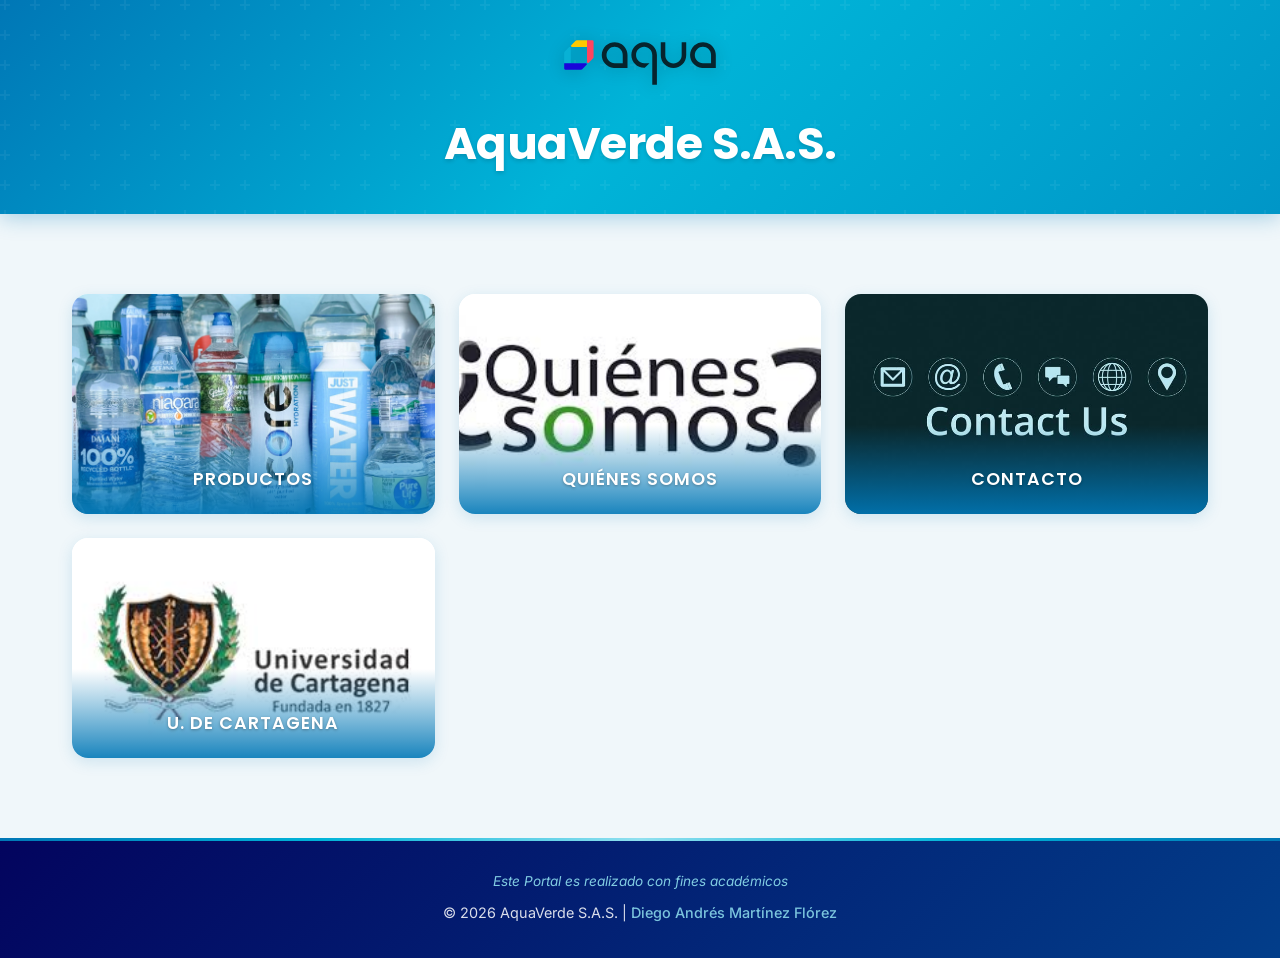
==== index.html @ 67d31cfb "first commit" ====
<!DOCTYPE html>
<html lang="es">
<head>
    <meta charset="UTF-8">
    <meta name="viewport" content="width=device-width, initial-scale=1.0">
    <title>AquaVerde S.A.S. - Agua Pura, Vida Plena</title>
    <link rel="stylesheet" href="assets/css/styles.css">
</head>
<body>
    <header class="header">
        <div class="header-content">
            <img src="assets/img/logo.svg" alt="AquaVerde Logo" class="logo">
            <h1 class="company-name">AquaVerde S.A.S.</h1>
        </div>
    </header>

    
    <main>
        <nav class="nav-cards">
            <div class="nav-card">
                <a href="productos.html">
                    <img src="assets/img/nav-productos.jpg" alt="Productos">
                    <span class="card-label">Productos</span>
                </a>
            </div>
            <div class="nav-card">
                <a href="quienes-somos.html">
                    <img src="assets/img/nav-quienes-somos.jpg" alt="Quiénes Somos">
                    <span class="card-label">Quiénes Somos</span>
                </a>
            </div>
            <div class="nav-card">
                <a href="contacto.html">
                    <img src="assets/img/nav-contacto.jpg" alt="Contacto">
                    <span class="card-label">Contacto</span>
                </a>
            </div>
            <div class="nav-card">
                <a href="https://www.unicartagena.edu.co" target="_blank">
                    <img src="assets/img/nav-udc.jpg" alt="Universidad de Cartagena">
                    <span class="card-label">U. de Cartagena</span>
                </a>
            </div>
        </nav>
    </main>

    <footer class="footer">
        <p class="footer-academic">Este Portal es realizado con fines académicos</p>
        <p class="footer-copyright">&copy; 2026 AquaVerde S.A.S. | <span>Diego Andrés Martínez Flórez</span></p>
    </footer>
</body>
</html>
---- assets/css/styles.css ----
/* Reset y estilos base */
@import url('https://fonts.googleapis.com/css2?family=Inter:wght@300;400;500;600;700&family=Poppins:wght@400;500;600;700&display=swap');

* {
    margin: 0;
    padding: 0;
    box-sizing: border-box;
}

html {
    scroll-behavior: smooth;
}

body {
    font-family: 'Inter', -apple-system, BlinkMacSystemFont, sans-serif;
    background-color: #f0f7fa;
    color: #1a1a2e;
    line-height: 1.7;
    min-height: 100vh;
    display: flex;
    flex-direction: column;
}

/* Header */
.header {
    background: linear-gradient(135deg, #0077b6 0%, #00b4d8 50%, #0096c7 100%);
    color: white;
    padding: 2rem 1.5rem;
    text-align: center;
    box-shadow: 0 4px 20px rgba(0, 119, 182, 0.3);
    position: relative;
    overflow: hidden;
}

.header::before {
    content: '';
    position: absolute;
    top: 0;
    left: 0;
    right: 0;
    bottom: 0;
    background: url("data:image/svg+xml,%3Csvg width='60' height='60' viewBox='0 0 60 60' xmlns='http://www.w3.org/2000/svg'%3E%3Cg fill='none' fill-rule='evenodd'%3E%3Cg fill='%23ffffff' fill-opacity='0.05'%3E%3Cpath d='M36 34v-4h-2v4h-4v2h4v4h2v-4h4v-2h-4zm0-30V0h-2v4h-4v2h4v4h2V6h4V4h-4zM6 34v-4H4v4H0v2h4v4h2v-4h4v-2H6zM6 4V0H4v4H0v2h4v4h2V6h4V4H6z'/%3E%3C/g%3E%3C/g%3E%3C/svg%3E");
    pointer-events: none;
}

.header-content {
    display: flex;
    flex-direction: column;
    align-items: center;
    gap: 1rem;
    position: relative;
    z-index: 1;
}

.logo {
    max-width: 180px;
    height: auto;
    filter: drop-shadow(0 2px 8px rgba(0, 0, 0, 0.2));
    transition: transform 0.3s ease;
}

.logo:hover {
    transform: scale(1.05);
}

.company-name {
    font-family: 'Poppins', sans-serif;
    font-size: 2.8rem;
    font-weight: 700;
    margin: 0;
    letter-spacing: -0.5px;
    text-shadow: 0 2px 4px rgba(0, 0, 0, 0.15);
}

/* Hero Section */
.hero {
    background: linear-gradient(135deg, #0077b6, #00b4d8);
    color: white;
    padding: 4rem 2rem;
    text-align: center;
}

.slogan {
    font-size: 2rem;
    font-weight: 300;
    margin-bottom: 3rem;
}

/* Navegación principal - Tarjetas de imágenes */
.nav-cards {
    display: grid;
    grid-template-columns: repeat(auto-fit, minmax(280px, 1fr));
    gap: 1.5rem;
    padding: 3rem 2rem;
    max-width: 1200px;
    margin: 0 auto;
}

.nav-card {
    cursor: pointer;
    transition: all 0.4s cubic-bezier(0.175, 0.885, 0.32, 1.275);
    border-radius: 16px;
    overflow: hidden;
    box-shadow: 0 4px 15px rgba(0, 119, 182, 0.15);
    position: relative;
    background: white;
}

.nav-card:hover {
    transform: translateY(-8px) scale(1.02);
    box-shadow: 0 12px 30px rgba(0, 119, 182, 0.25);
}

.nav-card img {
    width: 100%;
    height: 220px;
    object-fit: cover;
    display: block;
    transition: transform 0.5s ease;
}

.nav-card:hover img {
    transform: scale(1.08);
}

.nav-card a {
    text-decoration: none;
    display: block;
    position: relative;
    overflow: hidden;
}

.nav-card a::after {
    content: '';
    position: absolute;
    top: 0;
    left: 0;
    right: 0;
    bottom: 0;
    background: linear-gradient(to bottom, transparent 40%, rgba(0, 119, 182, 0.85) 100%);
    opacity: 0;
    transition: opacity 0.4s ease;
}

.nav-card:hover a::after {
    opacity: 1;
}

.nav-card .card-label {
    position: absolute;
    bottom: 0;
    left: 0;
    right: 0;
    padding: 1.2rem;
    color: white;
    font-family: 'Poppins', sans-serif;
    font-weight: 600;
    font-size: 1.1rem;
    z-index: 2;
    text-align: center;
    text-transform: uppercase;
    letter-spacing: 1px;
    text-shadow: 0 1px 3px rgba(0, 0, 0, 0.3);
    transition: all 0.4s ease;
    background: linear-gradient(to top, rgba(0, 119, 182, 0.9), transparent);
    padding-top: 2.5rem;
}

.nav-card:hover .card-label {
    padding-bottom: 1.5rem;
}

/* Barra de navegación secundaria */
.secondary-nav {
    background: linear-gradient(135deg, #0077b6 0%, #0096c7 100%);
    padding: 1rem 0;
    box-shadow: 0 2px 10px rgba(0, 0, 0, 0.1);
}

.secondary-nav ul {
    list-style: none;
    display: flex;
    justify-content: center;
    flex-wrap: wrap;
    gap: 0.5rem;
    padding: 0 1rem;
}

.secondary-nav a {
    color: white;
    text-decoration: none;
    font-weight: 500;
    transition: all 0.3s ease;
    padding: 0.6rem 1.2rem;
    border-radius: 8px;
    font-size: 0.95rem;
    position: relative;
}

.secondary-nav a:hover {
    color: #caf0f8;
    background-color: rgba(255, 255, 255, 0.15);
    transform: translateY(-2px);
}

.secondary-nav a::after {
    content: '';
    position: absolute;
    bottom: 4px;
    left: 50%;
    width: 0;
    height: 2px;
    background: #90e0ef;
    transition: all 0.3s ease;
    transform: translateX(-50%);
}

.secondary-nav a:hover::after {
    width: 60%;
}

/* Contenido principal */
main {
    flex: 1;
    padding: 2rem 1rem;
}

.container {
    max-width: 1100px;
    margin: 0 auto;
}

.page-title {
    text-align: center;
    font-family: 'Poppins', sans-serif;
    font-size: 2.5rem;
    color: #0077b6;
    margin-bottom: 3rem;
    font-weight: 700;
    position: relative;
    padding-bottom: 1rem;
}

.page-title::after {
    content: '';
    position: absolute;
    bottom: 0;
    left: 50%;
    transform: translateX(-50%);
    width: 80px;
    height: 4px;
    background: linear-gradient(90deg, #0077b6, #00b4d8);
    border-radius: 2px;
}

/* Productos */
.products-grid {
    display: grid;
    grid-template-columns: repeat(auto-fit, minmax(300px, 1fr));
    gap: 2rem;
    margin-bottom: 3rem;
}

.product-card {
    background: white;
    border-radius: 16px;
    padding: 1.5rem;
    box-shadow: 0 4px 20px rgba(0, 119, 182, 0.08);
    transition: all 0.4s ease;
    position: relative;
    overflow: hidden;
    border: 1px solid rgba(0, 119, 182, 0.05);
}

.product-card:hover {
    transform: translateY(-8px);
    box-shadow: 0 12px 35px rgba(0, 119, 182, 0.15);
}

.product-card::before {
    content: '';
    position: absolute;
    top: 0;
    left: 0;
    right: 0;
    height: 4px;
    background: linear-gradient(90deg, #0077b6, #00b4d8);
    opacity: 0;
    transition: opacity 0.3s ease;
}

.product-card:hover::before {
    opacity: 1;
}

.product-card img {
    width: 100%;
    height: 200px;
    object-fit: cover;
    border-radius: 12px;
    margin-bottom: 1rem;
    transition: transform 0.4s ease;
}

.product-card:hover img {
    transform: scale(1.03);
}

.product-name {
    font-family: 'Poppins', sans-serif;
    font-size: 1.4rem;
    font-weight: 600;
    color: #0077b6;
    margin-bottom: 0.5rem;
}

.product-description {
    color: #555;
    margin-bottom: 1rem;
    line-height: 1.6;
    font-size: 0.95rem;
}

.product-price {
    font-family: 'Poppins', sans-serif;
    font-size: 1.35rem;
    font-weight: 700;
    color: #03045e;
    background: linear-gradient(135deg, #caf0f8, #e0f7fa);
    display: inline-block;
    padding: 0.4rem 1rem;
    border-radius: 20px;
}

/* Quiénes Somos */
.content-section {
    background: white;
    border-radius: 16px;
    padding: 2rem 2.5rem;
    margin-bottom: 1.5rem;
    box-shadow: 0 4px 20px rgba(0, 119, 182, 0.08);
    border-left: 4px solid #0077b6;
    transition: all 0.3s ease;
}

.content-section:hover {
    transform: translateX(5px);
    box-shadow: 0 6px 25px rgba(0, 119, 182, 0.12);
}

.content-section h2 {
    color: #0077b6;
    font-family: 'Poppins', sans-serif;
    font-size: 1.6rem;
    margin-bottom: 1rem;
    padding-bottom: 0.5rem;
    border-bottom: 2px solid #e0f4f8;
    display: flex;
    align-items: center;
    gap: 0.5rem;
}

.content-section h2::before {
    content: '';
    width: 8px;
    height: 8px;
    background: #00b4d8;
    border-radius: 50%;
    flex-shrink: 0;
}

.content-section p {
    line-height: 1.8;
    color: #444;
    text-align: justify;
}

/* Contacto - Formulario */
.contact-form {
    max-width: 650px;
    margin: 0 auto;
    background: white;
    padding: 2.5rem;
    border-radius: 16px;
    box-shadow: 0 4px 25px rgba(0, 119, 182, 0.08);
}

.form-group {
    margin-bottom: 1.5rem;
}

.form-group label {
    display: block;
    margin-bottom: 0.5rem;
    font-weight: 600;
    color: #0077b6;
    font-size: 0.95rem;
}

.form-group input,
.form-group select,
.form-group textarea {
    width: 100%;
    padding: 0.85rem 1rem;
    border: 2px solid #e0f0f5;
    border-radius: 10px;
    font-family: 'Inter', sans-serif;
    font-size: 1rem;
    transition: all 0.3s ease;
    background: #f8fcfe;
}

.form-group input:focus,
.form-group select:focus,
.form-group textarea:focus {
    outline: none;
    border-color: #0077b6;
    box-shadow: 0 0 0 4px rgba(0, 119, 182, 0.1);
    background: white;
}

.form-group input::placeholder,
.form-group textarea::placeholder {
    color: #aab;
}

.form-group textarea {
    min-height: 130px;
    resize: vertical;
}

.btn-submit {
    background: linear-gradient(135deg, #0077b6 0%, #00b4d8 100%);
    color: white;
    padding: 1rem 2rem;
    border: none;
    border-radius: 10px;
    font-family: 'Poppins', sans-serif;
    font-size: 1.05rem;
    font-weight: 600;
    cursor: pointer;
    transition: all 0.3s ease;
    width: 100%;
    text-transform: uppercase;
    letter-spacing: 1px;
    position: relative;
    overflow: hidden;
}

.btn-submit::before {
    content: '';
    position: absolute;
    top: 0;
    left: -100%;
    width: 100%;
    height: 100%;
    background: linear-gradient(90deg, transparent, rgba(255,255,255,0.2), transparent);
    transition: left 0.5s ease;
}

.btn-submit:hover {
    transform: translateY(-3px);
    box-shadow: 0 6px 20px rgba(0, 119, 182, 0.35);
}

.btn-submit:hover::before {
    left: 100%;
}

.btn-submit:active {
    transform: translateY(-1px);
}

/* Footer */
.footer {
    background: linear-gradient(135deg, #03045e 0%, #023e8a 100%);
    color: white;
    text-align: center;
    padding: 2rem 1.5rem;
    margin-top: auto;
    position: relative;
}

.footer::before {
    content: '';
    position: absolute;
    top: 0;
    left: 0;
    right: 0;
    height: 3px;
    background: linear-gradient(90deg, #0077b6, #00b4d8, #90e0ef, #00b4d8, #0077b6);
}

.footer-academic {
    font-size: 0.85rem;
    color: #90e0ef;
    margin-bottom: 0.5rem;
    font-style: italic;
    opacity: 0.9;
}

.footer-copyright {
    font-size: 0.9rem;
    opacity: 0.85;
}

.footer-copyright span {
    color: #90e0ef;
    font-weight: 500;
}

/* Responsive Design */
@media (max-width: 768px) {
    .company-name {
        font-size: 2rem;
    }

    .slogan {
        font-size: 1.5rem;
    }

    .nav-cards {
        grid-template-columns: 1fr;
        padding: 2rem 1rem;
        gap: 1.2rem;
    }

    .nav-card img {
        height: 180px;
    }

    .products-grid {
        grid-template-columns: 1fr;
    }

    .secondary-nav ul {
        flex-direction: column;
        gap: 0.3rem;
        align-items: center;
    }

    .page-title {
        font-size: 2rem;
    }

    .contact-form {
        padding: 1.5rem;
    }

    .content-section {
        padding: 1.5rem;
    }
}

@media (max-width: 480px) {
    .header {
        padding: 1.5rem 1rem;
    }

    .company-name {
        font-size: 1.6rem;
    }

    .logo {
        max-width: 140px;
    }

    .slogan {
        font-size: 1.25rem;
    }

    .nav-cards {
        padding: 1.5rem 0.75rem;
    }

    .page-title {
        font-size: 1.6rem;
    }

    .content-section {
        padding: 1.2rem;
        border-left-width: 3px;
    }

    .contact-form {
        padding: 1.2rem;
    }

    .footer {
        padding: 1.5rem 1rem;
    }
}

/* Utilidades */
.text-center {
    text-align: center;
}

.mb-3 {
    margin-bottom: 2rem;
}

.mt-3 {
    margin-top: 2rem;
}

/* Animaciones */
@keyframes fadeInUp {
    from {
        opacity: 0;
        transform: translateY(20px);
    }
    to {
        opacity: 1;
        transform: translateY(0);
    }
}

.nav-card {
    animation: fadeInUp 0.6s ease forwards;
}

.nav-card:nth-child(1) { animation-delay: 0.1s; }
.nav-card:nth-child(2) { animation-delay: 0.2s; }
.nav-card:nth-child(3) { animation-delay: 0.3s; }
.nav-card:nth-child(4) { animation-delay: 0.4s; }

.product-card {
    animation: fadeInUp 0.5s ease forwards;
}

.product-card:nth-child(1) { animation-delay: 0.1s; }
.product-card:nth-child(2) { animation-delay: 0.2s; }
.product-card:nth-child(3) { animation-delay: 0.3s; }

.content-section {
    animation: fadeInUp 0.5s ease forwards;
}
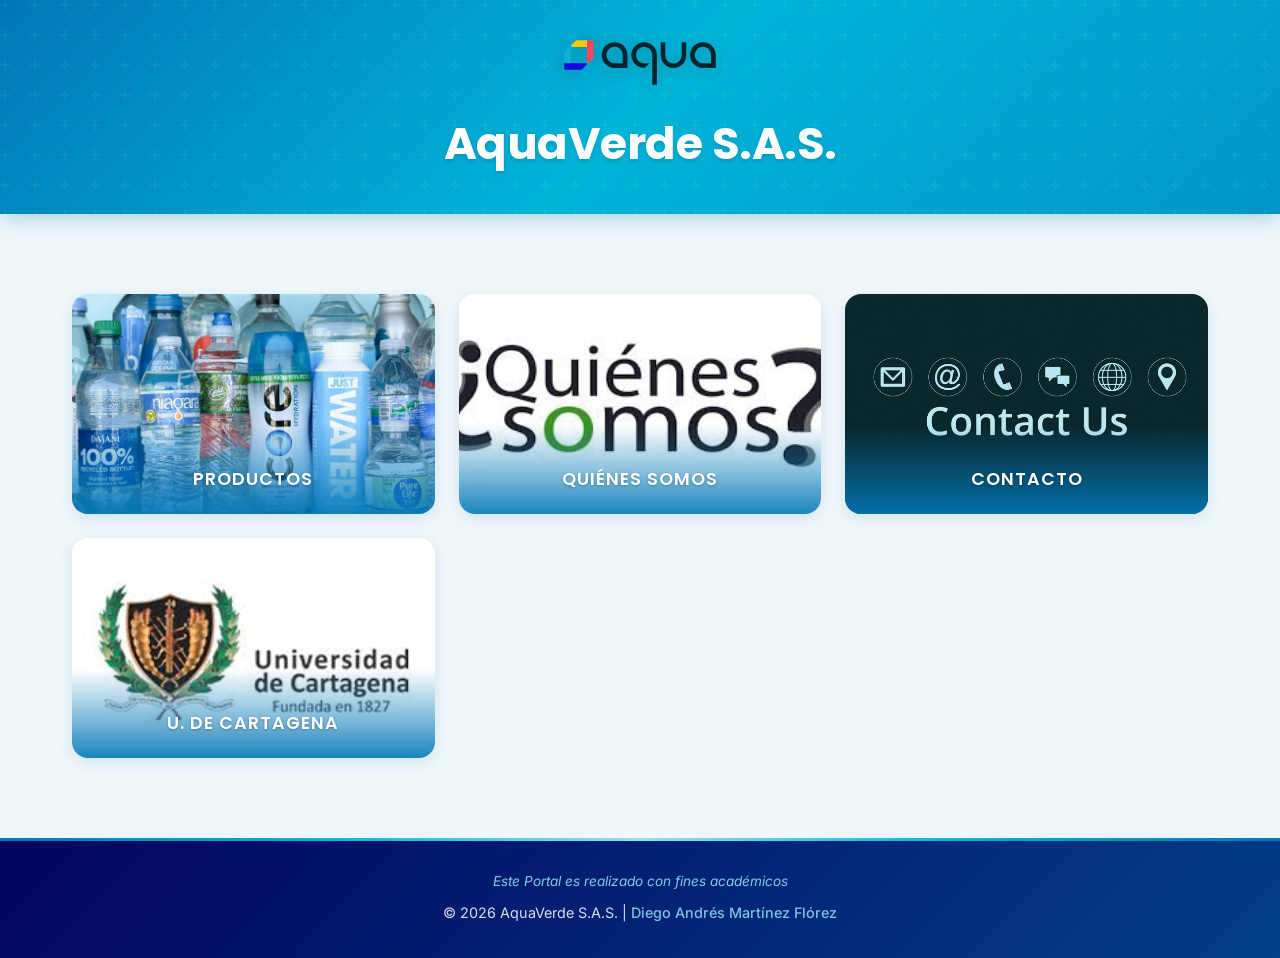
==== commit 2eb71fdb: "Lazy loading" ====
--- a/index.html
+++ b/index.html
@@ -19,25 +19,25 @@
         <nav class="nav-cards">
             <div class="nav-card">
                 <a href="productos.html">
-                    <img src="assets/img/nav-productos.jpg" alt="Productos">
+                    <img src="assets/img/nav-productos.jpg" alt="Productos" loading="lazy" width="800" height="448">
                     <span class="card-label">Productos</span>
                 </a>
             </div>
             <div class="nav-card">
                 <a href="quienes-somos.html">
-                    <img src="assets/img/nav-quienes-somos.jpg" alt="Quiénes Somos">
+                    <img src="assets/img/nav-quienes-somos.jpg" alt="Quiénes Somos" loading="lazy" width="308" height="164">
                     <span class="card-label">Quiénes Somos</span>
                 </a>
             </div>
             <div class="nav-card">
                 <a href="contacto.html">
-                    <img src="assets/img/nav-contacto.jpg" alt="Contacto">
+                    <img src="assets/img/nav-contacto.jpg" alt="Contacto" loading="lazy" width="768" height="432">
                     <span class="card-label">Contacto</span>
                 </a>
             </div>
             <div class="nav-card">
                 <a href="https://www.unicartagena.edu.co" target="_blank">
-                    <img src="assets/img/nav-udc.jpg" alt="Universidad de Cartagena">
+                    <img src="assets/img/nav-udc.jpg" alt="Universidad de Cartagena" loading="lazy" width="313" height="161">
                     <span class="card-label">U. de Cartagena</span>
                 </a>
             </div>
--- a/assets/css/styles.css
+++ b/assets/css/styles.css
@@ -1,638 +1 @@
-/* Reset y estilos base */
-@import url('https://fonts.googleapis.com/css2?family=Inter:wght@300;400;500;600;700&family=Poppins:wght@400;500;600;700&display=swap');
-
-* {
-    margin: 0;
-    padding: 0;
-    box-sizing: border-box;
-}
-
-html {
-    scroll-behavior: smooth;
-}
-
-body {
-    font-family: 'Inter', -apple-system, BlinkMacSystemFont, sans-serif;
-    background-color: #f0f7fa;
-    color: #1a1a2e;
-    line-height: 1.7;
-    min-height: 100vh;
-    display: flex;
-    flex-direction: column;
-}
-
-/* Header */
-.header {
-    background: linear-gradient(135deg, #0077b6 0%, #00b4d8 50%, #0096c7 100%);
-    color: white;
-    padding: 2rem 1.5rem;
-    text-align: center;
-    box-shadow: 0 4px 20px rgba(0, 119, 182, 0.3);
-    position: relative;
-    overflow: hidden;
-}
-
-.header::before {
-    content: '';
-    position: absolute;
-    top: 0;
-    left: 0;
-    right: 0;
-    bottom: 0;
-    background: url("data:image/svg+xml,%3Csvg width='60' height='60' viewBox='0 0 60 60' xmlns='http://www.w3.org/2000/svg'%3E%3Cg fill='none' fill-rule='evenodd'%3E%3Cg fill='%23ffffff' fill-opacity='0.05'%3E%3Cpath d='M36 34v-4h-2v4h-4v2h4v4h2v-4h4v-2h-4zm0-30V0h-2v4h-4v2h4v4h2V6h4V4h-4zM6 34v-4H4v4H0v2h4v4h2v-4h4v-2H6zM6 4V0H4v4H0v2h4v4h2V6h4V4H6z'/%3E%3C/g%3E%3C/g%3E%3C/svg%3E");
-    pointer-events: none;
-}
-
-.header-content {
-    display: flex;
-    flex-direction: column;
-    align-items: center;
-    gap: 1rem;
-    position: relative;
-    z-index: 1;
-}
-
-.logo {
-    max-width: 180px;
-    height: auto;
-    filter: drop-shadow(0 2px 8px rgba(0, 0, 0, 0.2));
-    transition: transform 0.3s ease;
-}
-
-.logo:hover {
-    transform: scale(1.05);
-}
-
-.company-name {
-    font-family: 'Poppins', sans-serif;
-    font-size: 2.8rem;
-    font-weight: 700;
-    margin: 0;
-    letter-spacing: -0.5px;
-    text-shadow: 0 2px 4px rgba(0, 0, 0, 0.15);
-}
-
-/* Hero Section */
-.hero {
-    background: linear-gradient(135deg, #0077b6, #00b4d8);
-    color: white;
-    padding: 4rem 2rem;
-    text-align: center;
-}
-
-.slogan {
-    font-size: 2rem;
-    font-weight: 300;
-    margin-bottom: 3rem;
-}
-
-/* Navegación principal - Tarjetas de imágenes */
-.nav-cards {
-    display: grid;
-    grid-template-columns: repeat(auto-fit, minmax(280px, 1fr));
-    gap: 1.5rem;
-    padding: 3rem 2rem;
-    max-width: 1200px;
-    margin: 0 auto;
-}
-
-.nav-card {
-    cursor: pointer;
-    transition: all 0.4s cubic-bezier(0.175, 0.885, 0.32, 1.275);
-    border-radius: 16px;
-    overflow: hidden;
-    box-shadow: 0 4px 15px rgba(0, 119, 182, 0.15);
-    position: relative;
-    background: white;
-}
-
-.nav-card:hover {
-    transform: translateY(-8px) scale(1.02);
-    box-shadow: 0 12px 30px rgba(0, 119, 182, 0.25);
-}
-
-.nav-card img {
-    width: 100%;
-    height: 220px;
-    object-fit: cover;
-    display: block;
-    transition: transform 0.5s ease;
-}
-
-.nav-card:hover img {
-    transform: scale(1.08);
-}
-
-.nav-card a {
-    text-decoration: none;
-    display: block;
-    position: relative;
-    overflow: hidden;
-}
-
-.nav-card a::after {
-    content: '';
-    position: absolute;
-    top: 0;
-    left: 0;
-    right: 0;
-    bottom: 0;
-    background: linear-gradient(to bottom, transparent 40%, rgba(0, 119, 182, 0.85) 100%);
-    opacity: 0;
-    transition: opacity 0.4s ease;
-}
-
-.nav-card:hover a::after {
-    opacity: 1;
-}
-
-.nav-card .card-label {
-    position: absolute;
-    bottom: 0;
-    left: 0;
-    right: 0;
-    padding: 1.2rem;
-    color: white;
-    font-family: 'Poppins', sans-serif;
-    font-weight: 600;
-    font-size: 1.1rem;
-    z-index: 2;
-    text-align: center;
-    text-transform: uppercase;
-    letter-spacing: 1px;
-    text-shadow: 0 1px 3px rgba(0, 0, 0, 0.3);
-    transition: all 0.4s ease;
-    background: linear-gradient(to top, rgba(0, 119, 182, 0.9), transparent);
-    padding-top: 2.5rem;
-}
-
-.nav-card:hover .card-label {
-    padding-bottom: 1.5rem;
-}
-
-/* Barra de navegación secundaria */
-.secondary-nav {
-    background: linear-gradient(135deg, #0077b6 0%, #0096c7 100%);
-    padding: 1rem 0;
-    box-shadow: 0 2px 10px rgba(0, 0, 0, 0.1);
-}
-
-.secondary-nav ul {
-    list-style: none;
-    display: flex;
-    justify-content: center;
-    flex-wrap: wrap;
-    gap: 0.5rem;
-    padding: 0 1rem;
-}
-
-.secondary-nav a {
-    color: white;
-    text-decoration: none;
-    font-weight: 500;
-    transition: all 0.3s ease;
-    padding: 0.6rem 1.2rem;
-    border-radius: 8px;
-    font-size: 0.95rem;
-    position: relative;
-}
-
-.secondary-nav a:hover {
-    color: #caf0f8;
-    background-color: rgba(255, 255, 255, 0.15);
-    transform: translateY(-2px);
-}
-
-.secondary-nav a::after {
-    content: '';
-    position: absolute;
-    bottom: 4px;
-    left: 50%;
-    width: 0;
-    height: 2px;
-    background: #90e0ef;
-    transition: all 0.3s ease;
-    transform: translateX(-50%);
-}
-
-.secondary-nav a:hover::after {
-    width: 60%;
-}
-
-/* Contenido principal */
-main {
-    flex: 1;
-    padding: 2rem 1rem;
-}
-
-.container {
-    max-width: 1100px;
-    margin: 0 auto;
-}
-
-.page-title {
-    text-align: center;
-    font-family: 'Poppins', sans-serif;
-    font-size: 2.5rem;
-    color: #0077b6;
-    margin-bottom: 3rem;
-    font-weight: 700;
-    position: relative;
-    padding-bottom: 1rem;
-}
-
-.page-title::after {
-    content: '';
-    position: absolute;
-    bottom: 0;
-    left: 50%;
-    transform: translateX(-50%);
-    width: 80px;
-    height: 4px;
-    background: linear-gradient(90deg, #0077b6, #00b4d8);
-    border-radius: 2px;
-}
-
-/* Productos */
-.products-grid {
-    display: grid;
-    grid-template-columns: repeat(auto-fit, minmax(300px, 1fr));
-    gap: 2rem;
-    margin-bottom: 3rem;
-}
-
-.product-card {
-    background: white;
-    border-radius: 16px;
-    padding: 1.5rem;
-    box-shadow: 0 4px 20px rgba(0, 119, 182, 0.08);
-    transition: all 0.4s ease;
-    position: relative;
-    overflow: hidden;
-    border: 1px solid rgba(0, 119, 182, 0.05);
-}
-
-.product-card:hover {
-    transform: translateY(-8px);
-    box-shadow: 0 12px 35px rgba(0, 119, 182, 0.15);
-}
-
-.product-card::before {
-    content: '';
-    position: absolute;
-    top: 0;
-    left: 0;
-    right: 0;
-    height: 4px;
-    background: linear-gradient(90deg, #0077b6, #00b4d8);
-    opacity: 0;
-    transition: opacity 0.3s ease;
-}
-
-.product-card:hover::before {
-    opacity: 1;
-}
-
-.product-card img {
-    width: 100%;
-    height: 200px;
-    object-fit: cover;
-    border-radius: 12px;
-    margin-bottom: 1rem;
-    transition: transform 0.4s ease;
-}
-
-.product-card:hover img {
-    transform: scale(1.03);
-}
-
-.product-name {
-    font-family: 'Poppins', sans-serif;
-    font-size: 1.4rem;
-    font-weight: 600;
-    color: #0077b6;
-    margin-bottom: 0.5rem;
-}
-
-.product-description {
-    color: #555;
-    margin-bottom: 1rem;
-    line-height: 1.6;
-    font-size: 0.95rem;
-}
-
-.product-price {
-    font-family: 'Poppins', sans-serif;
-    font-size: 1.35rem;
-    font-weight: 700;
-    color: #03045e;
-    background: linear-gradient(135deg, #caf0f8, #e0f7fa);
-    display: inline-block;
-    padding: 0.4rem 1rem;
-    border-radius: 20px;
-}
-
-/* Quiénes Somos */
-.content-section {
-    background: white;
-    border-radius: 16px;
-    padding: 2rem 2.5rem;
-    margin-bottom: 1.5rem;
-    box-shadow: 0 4px 20px rgba(0, 119, 182, 0.08);
-    border-left: 4px solid #0077b6;
-    transition: all 0.3s ease;
-}
-
-.content-section:hover {
-    transform: translateX(5px);
-    box-shadow: 0 6px 25px rgba(0, 119, 182, 0.12);
-}
-
-.content-section h2 {
-    color: #0077b6;
-    font-family: 'Poppins', sans-serif;
-    font-size: 1.6rem;
-    margin-bottom: 1rem;
-    padding-bottom: 0.5rem;
-    border-bottom: 2px solid #e0f4f8;
-    display: flex;
-    align-items: center;
-    gap: 0.5rem;
-}
-
-.content-section h2::before {
-    content: '';
-    width: 8px;
-    height: 8px;
-    background: #00b4d8;
-    border-radius: 50%;
-    flex-shrink: 0;
-}
-
-.content-section p {
-    line-height: 1.8;
-    color: #444;
-    text-align: justify;
-}
-
-/* Contacto - Formulario */
-.contact-form {
-    max-width: 650px;
-    margin: 0 auto;
-    background: white;
-    padding: 2.5rem;
-    border-radius: 16px;
-    box-shadow: 0 4px 25px rgba(0, 119, 182, 0.08);
-}
-
-.form-group {
-    margin-bottom: 1.5rem;
-}
-
-.form-group label {
-    display: block;
-    margin-bottom: 0.5rem;
-    font-weight: 600;
-    color: #0077b6;
-    font-size: 0.95rem;
-}
-
-.form-group input,
-.form-group select,
-.form-group textarea {
-    width: 100%;
-    padding: 0.85rem 1rem;
-    border: 2px solid #e0f0f5;
-    border-radius: 10px;
-    font-family: 'Inter', sans-serif;
-    font-size: 1rem;
-    transition: all 0.3s ease;
-    background: #f8fcfe;
-}
-
-.form-group input:focus,
-.form-group select:focus,
-.form-group textarea:focus {
-    outline: none;
-    border-color: #0077b6;
-    box-shadow: 0 0 0 4px rgba(0, 119, 182, 0.1);
-    background: white;
-}
-
-.form-group input::placeholder,
-.form-group textarea::placeholder {
-    color: #aab;
-}
-
-.form-group textarea {
-    min-height: 130px;
-    resize: vertical;
-}
-
-.btn-submit {
-    background: linear-gradient(135deg, #0077b6 0%, #00b4d8 100%);
-    color: white;
-    padding: 1rem 2rem;
-    border: none;
-    border-radius: 10px;
-    font-family: 'Poppins', sans-serif;
-    font-size: 1.05rem;
-    font-weight: 600;
-    cursor: pointer;
-    transition: all 0.3s ease;
-    width: 100%;
-    text-transform: uppercase;
-    letter-spacing: 1px;
-    position: relative;
-    overflow: hidden;
-}
-
-.btn-submit::before {
-    content: '';
-    position: absolute;
-    top: 0;
-    left: -100%;
-    width: 100%;
-    height: 100%;
-    background: linear-gradient(90deg, transparent, rgba(255,255,255,0.2), transparent);
-    transition: left 0.5s ease;
-}
-
-.btn-submit:hover {
-    transform: translateY(-3px);
-    box-shadow: 0 6px 20px rgba(0, 119, 182, 0.35);
-}
-
-.btn-submit:hover::before {
-    left: 100%;
-}
-
-.btn-submit:active {
-    transform: translateY(-1px);
-}
-
-/* Footer */
-.footer {
-    background: linear-gradient(135deg, #03045e 0%, #023e8a 100%);
-    color: white;
-    text-align: center;
-    padding: 2rem 1.5rem;
-    margin-top: auto;
-    position: relative;
-}
-
-.footer::before {
-    content: '';
-    position: absolute;
-    top: 0;
-    left: 0;
-    right: 0;
-    height: 3px;
-    background: linear-gradient(90deg, #0077b6, #00b4d8, #90e0ef, #00b4d8, #0077b6);
-}
-
-.footer-academic {
-    font-size: 0.85rem;
-    color: #90e0ef;
-    margin-bottom: 0.5rem;
-    font-style: italic;
-    opacity: 0.9;
-}
-
-.footer-copyright {
-    font-size: 0.9rem;
-    opacity: 0.85;
-}
-
-.footer-copyright span {
-    color: #90e0ef;
-    font-weight: 500;
-}
-
-/* Responsive Design */
-@media (max-width: 768px) {
-    .company-name {
-        font-size: 2rem;
-    }
-
-    .slogan {
-        font-size: 1.5rem;
-    }
-
-    .nav-cards {
-        grid-template-columns: 1fr;
-        padding: 2rem 1rem;
-        gap: 1.2rem;
-    }
-
-    .nav-card img {
-        height: 180px;
-    }
-
-    .products-grid {
-        grid-template-columns: 1fr;
-    }
-
-    .secondary-nav ul {
-        flex-direction: column;
-        gap: 0.3rem;
-        align-items: center;
-    }
-
-    .page-title {
-        font-size: 2rem;
-    }
-
-    .contact-form {
-        padding: 1.5rem;
-    }
-
-    .content-section {
-        padding: 1.5rem;
-    }
-}
-
-@media (max-width: 480px) {
-    .header {
-        padding: 1.5rem 1rem;
-    }
-
-    .company-name {
-        font-size: 1.6rem;
-    }
-
-    .logo {
-        max-width: 140px;
-    }
-
-    .slogan {
-        font-size: 1.25rem;
-    }
-
-    .nav-cards {
-        padding: 1.5rem 0.75rem;
-    }
-
-    .page-title {
-        font-size: 1.6rem;
-    }
-
-    .content-section {
-        padding: 1.2rem;
-        border-left-width: 3px;
-    }
-
-    .contact-form {
-        padding: 1.2rem;
-    }
-
-    .footer {
-        padding: 1.5rem 1rem;
-    }
-}
-
-/* Utilidades */
-.text-center {
-    text-align: center;
-}
-
-.mb-3 {
-    margin-bottom: 2rem;
-}
-
-.mt-3 {
-    margin-top: 2rem;
-}
-
-/* Animaciones */
-@keyframes fadeInUp {
-    from {
-        opacity: 0;
-        transform: translateY(20px);
-    }
-    to {
-        opacity: 1;
-        transform: translateY(0);
-    }
-}
-
-.nav-card {
-    animation: fadeInUp 0.6s ease forwards;
-}
-
-.nav-card:nth-child(1) { animation-delay: 0.1s; }
-.nav-card:nth-child(2) { animation-delay: 0.2s; }
-.nav-card:nth-child(3) { animation-delay: 0.3s; }
-.nav-card:nth-child(4) { animation-delay: 0.4s; }
-
-.product-card {
-    animation: fadeInUp 0.5s ease forwards;
-}
-
-.product-card:nth-child(1) { animation-delay: 0.1s; }
-.product-card:nth-child(2) { animation-delay: 0.2s; }
-.product-card:nth-child(3) { animation-delay: 0.3s; }
-
-.content-section {
-    animation: fadeInUp 0.5s ease forwards;
-}
+@import url('https://fonts.googleapis.com/css2?family=Inter:wght@300;400;500;600;700&family=Poppins:wght@400;500;600;700&display=swap');*{margin:0;padding:0;box-sizing:border-box;}html{scroll-behavior:smooth;}body{font-family:'Inter',-apple-system,BlinkMacSystemFont,sans-serif;background-color:#f0f7fa;color:#1a1a2e;line-height:1.7;min-height:100vh;display:flex;flex-direction:column;}.header{background:linear-gradient(135deg,#0077b6 0%,#00b4d8 50%,#0096c7 100%);color:white;padding:2rem 1.5rem;text-align:center;box-shadow:0 4px 20px rgba(0,119,182,0.3);position:relative;overflow:hidden;}.header::before{content:'';position:absolute;top:0;left:0;right:0;bottom:0;background:url("data:image/svg+xml,%3Csvg width='60' height='60' viewBox='0 0 60 60' xmlns='http://www.w3.org/2000/svg'%3E%3Cg fill='none' fill-rule='evenodd'%3E%3Cg fill='%23ffffff' fill-opacity='0.05'%3E%3Cpath d='M36 34v-4h-2v4h-4v2h4v4h2v-4h4v-2h-4zm0-30V0h-2v4h-4v2h4v4h2V6h4V4h-4zM6 34v-4H4v4H0v2h4v4h2v-4h4v-2H6zM6 4V0H4v4H0v2h4v4h2V6h4V4H6z'/%3E%3C/g%3E%3C/g%3E%3C/svg%3E");pointer-events:none;}.header-content{display:flex;flex-direction:column;align-items:center;gap:1rem;position:relative;z-index:1;}.logo{max-width:180px;height:auto;filter:drop-shadow(0 2px 8px rgba(0,0,0,0.2));transition:transform 0.3s ease;}.logo:hover{transform:scale(1.05);}.company-name{font-family:'Poppins',sans-serif;font-size:2.8rem;font-weight:700;margin:0;letter-spacing:-0.5px;text-shadow:0 2px 4px rgba(0,0,0,0.15);}.hero{background:linear-gradient(135deg,#0077b6,#00b4d8);color:white;padding:4rem 2rem;text-align:center;}.slogan{font-size:2rem;font-weight:300;margin-bottom:3rem;}.nav-cards{display:grid;grid-template-columns:repeat(auto-fit,minmax(280px,1fr));gap:1.5rem;padding:3rem 2rem;max-width:1200px;margin:0 auto;}.nav-card{cursor:pointer;transition:all 0.4s cubic-bezier(0.175,0.885,0.32,1.275);border-radius:16px;overflow:hidden;box-shadow:0 4px 15px rgba(0,119,182,0.15);position:relative;background:white;}.nav-card:hover{transform:translateY(-8px) scale(1.02);box-shadow:0 12px 30px rgba(0,119,182,0.25);}.nav-card img{width:100%;height:220px;object-fit:cover;display:block;transition:transform 0.5s ease;}.nav-card:hover img{transform:scale(1.08);}.nav-card a{text-decoration:none;display:block;position:relative;overflow:hidden;}.nav-card a::after{content:'';position:absolute;top:0;left:0;right:0;bottom:0;background:linear-gradient(to bottom,transparent 40%,rgba(0,119,182,0.85) 100%);opacity:0;transition:opacity 0.4s ease;}.nav-card:hover a::after{opacity:1;}.nav-card .card-label{position:absolute;bottom:0;left:0;right:0;padding:1.2rem;color:white;font-family:'Poppins',sans-serif;font-weight:600;font-size:1.1rem;z-index:2;text-align:center;text-transform:uppercase;letter-spacing:1px;text-shadow:0 1px 3px rgba(0,0,0,0.3);transition:all 0.4s ease;background:linear-gradient(to top,rgba(0,119,182,0.9),transparent);padding-top:2.5rem;}.nav-card:hover .card-label{padding-bottom:1.5rem;}.secondary-nav{background:linear-gradient(135deg,#0077b6 0%,#0096c7 100%);padding:1rem 0;box-shadow:0 2px 10px rgba(0,0,0,0.1);}.secondary-nav ul{list-style:none;display:flex;justify-content:center;flex-wrap:wrap;gap:0.5rem;padding:0 1rem;}.secondary-nav a{color:white;text-decoration:none;font-weight:500;transition:all 0.3s ease;padding:0.6rem 1.2rem;border-radius:8px;font-size:0.95rem;position:relative;}.secondary-nav a:hover{color:#caf0f8;background-color:rgba(255,255,255,0.15);transform:translateY(-2px);}.secondary-nav a::after{content:'';position:absolute;bottom:4px;left:50%;width:0;height:2px;background:#90e0ef;transition:all 0.3s ease;transform:translateX(-50%);}.secondary-nav a:hover::after{width:60%;}main{flex:1;padding:2rem 1rem;}.container{max-width:1100px;margin:0 auto;}.page-title{text-align:center;font-family:'Poppins',sans-serif;font-size:2.5rem;color:#0077b6;margin-bottom:3rem;font-weight:700;position:relative;padding-bottom:1rem;}.page-title::after{content:'';position:absolute;bottom:0;left:50%;transform:translateX(-50%);width:80px;height:4px;background:linear-gradient(90deg,#0077b6,#00b4d8);border-radius:2px;}.products-grid{display:grid;grid-template-columns:repeat(auto-fit,minmax(300px,1fr));gap:2rem;margin-bottom:3rem;}.product-card{background:white;border-radius:16px;padding:1.5rem;box-shadow:0 4px 20px rgba(0,119,182,0.08);transition:all 0.4s ease;position:relative;overflow:hidden;border:1px solid rgba(0,119,182,0.05);}.product-card:hover{transform:translateY(-8px);box-shadow:0 12px 35px rgba(0,119,182,0.15);}.product-card::before{content:'';position:absolute;top:0;left:0;right:0;height:4px;background:linear-gradient(90deg,#0077b6,#00b4d8);opacity:0;transition:opacity 0.3s ease;}.product-card:hover::before{opacity:1;}.product-card img{width:100%;height:200px;object-fit:cover;border-radius:12px;margin-bottom:1rem;transition:transform 0.4s ease;}.product-card:hover img{transform:scale(1.03);}.product-name{font-family:'Poppins',sans-serif;font-size:1.4rem;font-weight:600;color:#0077b6;margin-bottom:0.5rem;}.product-description{color:#555;margin-bottom:1rem;line-height:1.6;font-size:0.95rem;}.product-price{font-family:'Poppins',sans-serif;font-size:1.35rem;font-weight:700;color:#03045e;background:linear-gradient(135deg,#caf0f8,#e0f7fa);display:inline-block;padding:0.4rem 1rem;border-radius:20px;}.content-section{background:white;border-radius:16px;padding:2rem 2.5rem;margin-bottom:1.5rem;box-shadow:0 4px 20px rgba(0,119,182,0.08);border-left:4px solid #0077b6;transition:all 0.3s ease;}.content-section:hover{transform:translateX(5px);box-shadow:0 6px 25px rgba(0,119,182,0.12);}.content-section h2{color:#0077b6;font-family:'Poppins',sans-serif;font-size:1.6rem;margin-bottom:1rem;padding-bottom:0.5rem;border-bottom:2px solid #e0f4f8;display:flex;align-items:center;gap:0.5rem;}.content-section h2::before{content:'';width:8px;height:8px;background:#00b4d8;border-radius:50%;flex-shrink:0;}.content-section p{line-height:1.8;color:#444;text-align:justify;}.contact-form{max-width:650px;margin:0 auto;background:white;padding:2.5rem;border-radius:16px;box-shadow:0 4px 25px rgba(0,119,182,0.08);}.form-group{margin-bottom:1.5rem;}.form-group label{display:block;margin-bottom:0.5rem;font-weight:600;color:#0077b6;font-size:0.95rem;}.form-group input,.form-group select,.form-group textarea{width:100%;padding:0.85rem 1rem;border:2px solid #e0f0f5;border-radius:10px;font-family:'Inter',sans-serif;font-size:1rem;transition:all 0.3s ease;background:#f8fcfe;}.form-group input:focus,.form-group select:focus,.form-group textarea:focus{outline:none;border-color:#0077b6;box-shadow:0 0 0 4px rgba(0,119,182,0.1);background:white;}.form-group input::placeholder,.form-group textarea::placeholder{color:#aab;}.form-group textarea{min-height:130px;resize:vertical;}.btn-submit{background:linear-gradient(135deg,#0077b6 0%,#00b4d8 100%);color:white;padding:1rem 2rem;border:none;border-radius:10px;font-family:'Poppins',sans-serif;font-size:1.05rem;font-weight:600;cursor:pointer;transition:all 0.3s ease;width:100%;text-transform:uppercase;letter-spacing:1px;position:relative;overflow:hidden;}.btn-submit::before{content:'';position:absolute;top:0;left:-100%;width:100%;height:100%;background:linear-gradient(90deg,transparent,rgba(255,255,255,0.2),transparent);transition:left 0.5s ease;}.btn-submit:hover{transform:translateY(-3px);box-shadow:0 6px 20px rgba(0,119,182,0.35);}.btn-submit:hover::before{left:100%;}.btn-submit:active{transform:translateY(-1px);}.footer{background:linear-gradient(135deg,#03045e 0%,#023e8a 100%);color:white;text-align:center;padding:2rem 1.5rem;margin-top:auto;position:relative;}.footer::before{content:'';position:absolute;top:0;left:0;right:0;height:3px;background:linear-gradient(90deg,#0077b6,#00b4d8,#90e0ef,#00b4d8,#0077b6);}.footer-academic{font-size:0.85rem;color:#90e0ef;margin-bottom:0.5rem;font-style:italic;opacity:0.9;}.footer-copyright{font-size:0.9rem;opacity:0.85;}.footer-copyright span{color:#90e0ef;font-weight:500;}@media (max-width:768px){.company-name{font-size:2rem;}.slogan{font-size:1.5rem;}.nav-cards{grid-template-columns:1fr;padding:2rem 1rem;gap:1.2rem;}.nav-card img{height:180px;}.products-grid{grid-template-columns:1fr;}.secondary-nav ul{flex-direction:column;gap:0.3rem;align-items:center;}.page-title{font-size:2rem;}.contact-form{padding:1.5rem;}.content-section{padding:1.5rem;}}@media (max-width:480px){.header{padding:1.5rem 1rem;}.company-name{font-size:1.6rem;}.logo{max-width:140px;}.slogan{font-size:1.25rem;}.nav-cards{padding:1.5rem 0.75rem;}.page-title{font-size:1.6rem;}.content-section{padding:1.2rem;border-left-width:3px;}.contact-form{padding:1.2rem;}.footer{padding:1.5rem 1rem;}}.text-center{text-align:center;}.mb-3{margin-bottom:2rem;}.mt-3{margin-top:2rem;}@keyframes fadeInUp{from{opacity:0;transform:translateY(20px);}to{opacity:1;transform:translateY(0);}}.nav-card{animation:fadeInUp 0.6s ease forwards;}.nav-card:nth-child(1){animation-delay:0.1s;}.nav-card:nth-child(2){animation-delay:0.2s;}.nav-card:nth-child(3){animation-delay:0.3s;}.nav-card:nth-child(4){animation-delay:0.4s;}.product-card{animation:fadeInUp 0.5s ease forwards;}.product-card:nth-child(1){animation-delay:0.1s;}.product-card:nth-child(2){animation-delay:0.2s;}.product-card:nth-child(3){animation-delay:0.3s;}.content-section{animation:fadeInUp 0.5s ease forwards;}
